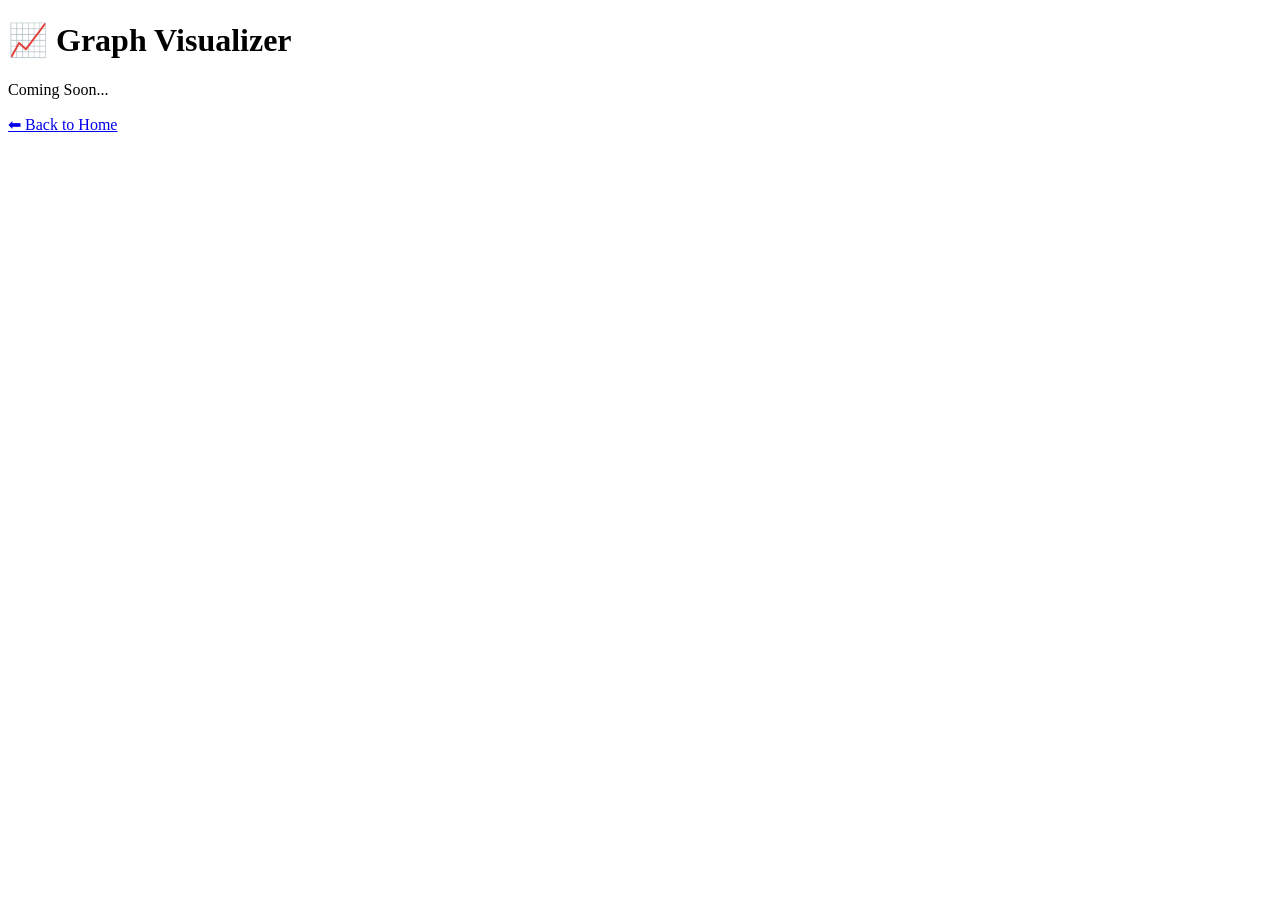
==== Graph/index.html @ 89f8eb1d "Initial commit with sorting visualizer and README" ====
<!DOCTYPE html>
<html lang="en">
<head>
  <meta charset="UTF-8">
  <title>Graph Visualizer</title>
  <link rel="stylesheet" href="style.css">
</head>
<body>
  <div class="container">
    <h1>📈 Graph Visualizer</h1>
    <p>Coming Soon...</p>
    <a href="index.html" class="btn">⬅ Back to Home</a>
  </div>
</body>
</html>
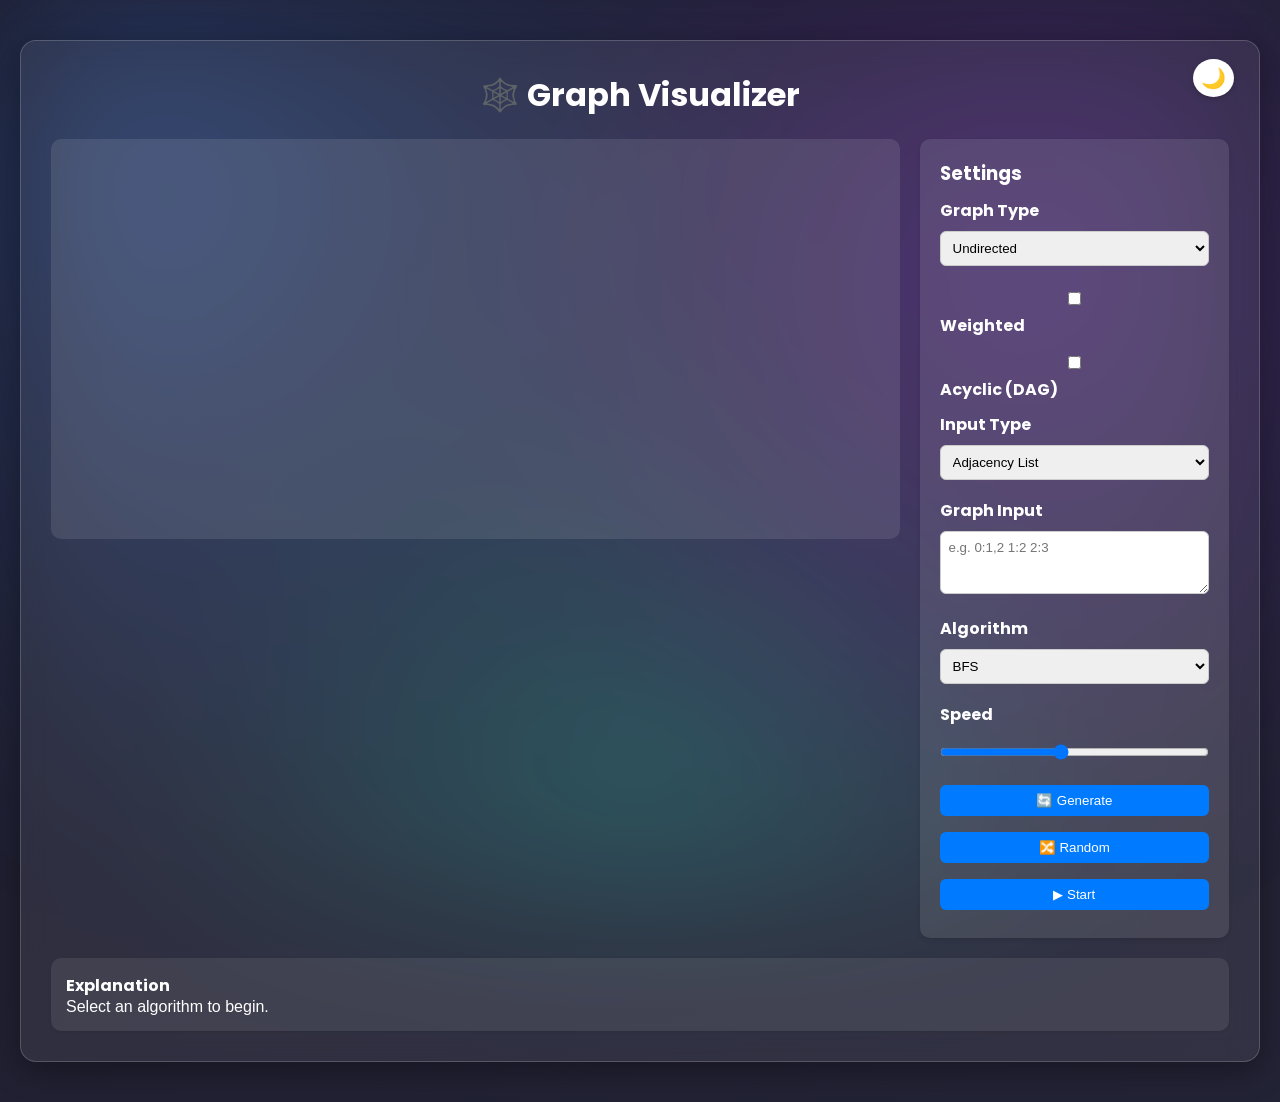
==== commit 3fce44b8: "Initial commit for Graph Visualizer" ====
--- a/Graph/index.html
+++ b/Graph/index.html
@@ -1,15 +1,95 @@
 <!DOCTYPE html>
 <html lang="en">
 <head>
-  <meta charset="UTF-8">
+  <meta charset="UTF-8" />
+  <meta name="viewport" content="width=device-width, initial-scale=1" />
   <title>Graph Visualizer</title>
-  <link rel="stylesheet" href="style.css">
+  <link rel="stylesheet" href="style.css" />
+  <link href="https://fonts.googleapis.com/css2?family=Poppins&display=swap" rel="stylesheet" />
 </head>
 <body>
-  <div class="container">
-    <h1>📈 Graph Visualizer</h1>
-    <p>Coming Soon...</p>
-    <a href="index.html" class="btn">⬅ Back to Home</a>
+  <!-- 🌌 Background -->
+  <div class="bg-blur"></div>
+
+  <div class="glass-card">
+  <h1 class="header animated-title">🕸️ Graph Visualizer</h1>
+
+  <!-- 🌙 Dark Mode (inside card now) -->
+  <div class="theme-toggle inner-toggle">
+    <input type="checkbox" id="mode-toggle" />
+    <label for="mode-toggle">🌙</label>
   </div>
+
+
+    <div class="container">
+      <!-- 📍 Graph Area -->
+      <div class="visual-area" id="graph-canvas">
+        <!-- Nodes & Edges will render here -->
+      </div>
+
+      <!-- ⚙️ Control Panel -->
+      <div class="control-panel">
+        <h3>Settings</h3>
+
+        <label for="graph-type">Graph Type</label>
+        <select id="graph-type">
+          <option value="undirected">Undirected</option>
+          <option value="directed">Directed</option>
+        </select>
+
+        <label>
+          <input type="checkbox" id="weighted-toggle" />
+           Weighted
+          </label>
+
+        <label>
+          <input type="checkbox" id="acyclic-toggle" />
+          Acyclic (DAG)
+        </label>
+
+
+        <label for="input-mode">Input Type</label>
+        <select id="input-mode">
+          <option value="adjacency-list">Adjacency List</option>
+          <option value="adjacency-matrix">Adjacency Matrix</option>
+          <option value="random">Random Graph</option>
+          <option value="custom">Custom Graph</option>
+        </select>
+
+        <label for="graph-input">Graph Input</label>
+        <textarea id="graph-input" rows="3" placeholder="e.g. 0:1,2 1:2 2:3"></textarea>
+
+        <label for="algo-select">Algorithm</label>
+        <select id="algo-select">
+          <option value="bfs">BFS</option>
+          <option value="dfs">DFS</option>
+          <option value="topo">Topological Sort</option>
+          <option value="dijkstra">Dijkstra</option>
+          <option value="bellman-ford">Bellman-Ford</option>
+        </select>
+
+        <label for="speed-slider">Speed</label>
+        <input type="range" id="speed-slider" min="1" max="10" value="5" />
+
+        <button id="generate-graph">🔄 Generate</button>
+        <button id="random-graph">🔀 Random</button>
+        <button id="start-visualization">▶ Start</button>
+      </div>
+    </div>
+    <!-- 🧾 Output Path Section (hidden by default) -->
+    <div id="output-box" class="output-card" style="display: none;">
+      <h4>🔍 Output</h4>
+      <pre id="output-content">Path or result will appear here...</pre>
+    </div>
+
+    <!-- 📘 Explanation -->
+    <div class="explanation-box">
+      <h4>Explanation</h4>
+      <p id="algo-description">Select an algorithm to begin.</p>
+    </div>
+  </div>
+
+  <script type="module" src="script.js"></script>
 </body>
 </html>
+
--- a/Graph/style.css
+++ b/Graph/style.css
@@ -0,0 +1,401 @@
+@import url('https://fonts.googleapis.com/css2?family=Poppins:wght@300;400;600&display=swap');
+
+* {
+  margin: 0;
+  padding: 0;
+  box-sizing: border-box;
+}
+
+body {
+  font-family: 'Poppins', sans-serif;
+  background: linear-gradient(to bottom right, #1e1e2f, #232336);
+  padding: 40px 20px;
+  position: relative;
+  min-height: 100vh;
+}
+
+/* 🌌 Background blurry blobs */
+.bg-blur {
+  position: fixed;
+  top: 0; left: 0;
+  width: 100%;
+  height: 100%;
+  background: radial-gradient(circle at 10% 20%, #3b82f6 0%, transparent 50%),
+              radial-gradient(circle at 80% 30%, #9333ea 0%, transparent 50%),
+              radial-gradient(circle at 50% 90%, #14b8a6 0%, transparent 50%);
+  filter: blur(80px);
+  opacity: 0.3;
+  z-index: 0;
+}
+
+/* 💎 Glass wrapper */
+.glass-card {
+  position: relative;
+  z-index: 1;
+  background: rgba(255, 255, 255, 0.07);
+  box-shadow: 0 8px 32px rgba(0, 0, 0, 0.37);
+  backdrop-filter: blur(12px);
+  -webkit-backdrop-filter: blur(12px);
+  border-radius: 16px;
+  padding: 30px;
+  max-width: 1400px;
+  margin: auto;
+  border: 1px solid rgba(255, 255, 255, 0.18);
+  animation: slideIn 0.6s ease-out;
+}
+
+@keyframes slideIn {
+  from {
+    opacity: 0;
+    transform: translateY(50px);
+  }
+  to {
+    opacity: 1;
+    transform: translateY(0);
+  }
+}
+
+/* Heading */
+.header {
+  text-align: center;
+  font-size: 2rem;
+  margin-bottom: 20px;
+  color: #fff;
+}
+
+.animated-title {
+  animation: zoomBounce 0.9s ease-out;
+  transform-origin: center;
+}
+
+@keyframes zoomBounce {
+  0%   { transform: scale(0.3); opacity: 0; }
+  50%  { transform: scale(1.2); opacity: 1; }
+  70%  { transform: scale(0.9); }
+  100% { transform: scale(1); }
+}
+
+/* Layout */
+.container {
+  display: flex;
+  justify-content: space-between;
+  gap: 20px;
+  flex-wrap: wrap;
+}
+
+/* 👁️ Visual Canvas */
+.visual-area {
+  flex: 3;
+  background-color: rgba(255, 255, 255, 0.1);
+  border-radius: 10px;
+  padding: 20px;
+  display: flex;
+  align-items: center;
+  justify-content: center;
+  height: 400px;
+  width: 100%;        /* ✅ Force full width */
+  max-width: 100%;    /* ✅ Prevent overflow */
+  position: relative;
+  overflow: hidden;
+}
+
+
+/* ⚙️ Control Panel */
+.control-panel {
+  flex: 1;
+  background-color: rgba(255, 255, 255, 0.1);
+  padding: 20px;
+  border-radius: 10px;
+  min-width: 280px;
+  box-shadow: 0px 2px 5px rgba(0,0,0,0.1);
+  color: #fff;
+}
+
+.control-panel label {
+  font-weight: bold;
+  margin-top: 10px;
+  display: block;
+}
+
+.control-panel input,
+.control-panel select,
+.control-panel button,
+.control-panel textarea {
+  width: 100%;
+  margin: 8px 0;
+  padding: 8px;
+  border-radius: 6px;
+  border: 1px solid #ccc;
+  box-sizing: border-box;
+  font-family: 'Poppins', sans-serif;
+}
+
+.control-panel textarea {
+  resize: vertical;
+}
+
+.control-panel button {
+  background-color: #007bff;
+  color: white;
+  border: none;
+  cursor: pointer;
+  transition: background 0.3s ease;
+}
+
+.control-panel button:hover {
+  background-color: #0056b3;
+}
+
+.control-panel button:active {
+  transform: scale(0.97);
+  box-shadow: inset 0 2px 4px rgba(0,0,0,0.2);
+}
+
+.control-panel input[type="range"],
+.control-panel select {
+  cursor: pointer;
+}
+
+/* 📘 Explanation Box */
+.explanation-box {
+  margin-top: 20px;
+  background-color: rgba(255, 255, 255, 0.08);
+  padding: 15px;
+  border-radius: 10px;
+  box-shadow: 0px 1px 3px rgba(0,0,0,0.1);
+  color: #fff;
+}
+
+/* 🌙 Dark Mode */
+body.dark {
+  background: linear-gradient(to bottom right, #0c0c18, #1e1e2f);
+  color: #fff;
+}
+
+body.dark .glass-card,
+body.dark .visual-area,
+body.dark .control-panel,
+body.dark .explanation-box {
+  background: rgba(255, 255, 255, 0.05);
+  border-color: rgba(255, 255, 255, 0.1);
+  color: #fff;
+}
+
+body.dark .control-panel button {
+  background-color: #3b82f6;
+}
+
+body.dark .control-panel button:hover {
+  background-color: #2563eb;
+}
+
+/* 🌗 Dark Mode Toggle */
+.theme-toggle {
+  position: fixed;
+  top: 20px;
+  right: 30px;
+  z-index: 99;
+}
+/* ✅ Toggle when placed INSIDE the glass card (like Sorting Visualizer) */
+.theme-toggle.inner-toggle {
+  position: absolute;
+  top: 25px;
+  right: 25px;
+  z-index: 2;
+}
+
+.theme-toggle input {
+  display: none;
+}
+
+.theme-toggle label {
+  background: #fff;
+  color: #000;
+  font-size: 20px;
+  border-radius: 50%;
+  padding: 8px;
+  cursor: pointer;
+  transition: background 0.3s ease;
+  box-shadow: 0 2px 5px rgba(0,0,0,0.2);
+}
+
+body.dark .theme-toggle label {
+  background: #222;
+  color: #fff;
+}
+
+/* 🕸️ Graph Nodes */
+.node {
+  position: absolute;
+  width: 40px;
+  height: 40px;
+  background-color: #f39c12;
+  border-radius: 50%;
+  color: white;
+  display: flex;
+  align-items: center;
+  justify-content: center;
+  font-weight: bold;
+  font-size: 16px;
+  z-index: 2;
+  cursor: pointer;
+  transition: transform 0.3s ease, background-color 0.3s ease;
+  box-shadow: 0 0 8px rgba(0, 0, 0, 0.4);
+}
+
+.node.visited {
+  background-color: #3498db;
+}
+
+.node.current {
+  background-color: #2ecc71;
+  transform: scale(1.2);
+}
+
+.node.final {
+  background-color: #28a745 !important;
+  box-shadow: 0 0 10px #28a745aa;
+}
+
+.node span {
+  pointer-events: none;
+  user-select: none;
+}
+
+/* ➰ Graph Edges */
+.edge {
+  position: absolute;
+  height: 2px;
+  background-color: #ffffffaa;
+  transform-origin: 0% 0%;
+  z-index: 1;
+}
+
+.edge.directed::after {
+  content: '';
+  position: absolute;
+  right: 0;
+  top: 50%;
+  transform: translateY(-50%) rotate(45deg);
+  border: 5px solid transparent;
+  border-left-color: #fff;
+}
+
+/* Edge Weight Label */
+.edge-label {
+  position: absolute;
+  background: #000000a0;
+  color: white;
+  padding: 2px 6px;
+  font-size: 12px;
+  border-radius: 4px;
+  transform: translate(-50%, -50%);
+  z-index: 3;
+  pointer-events: none;
+}
+
+/* Highlighted Edge */
+.edge.active {
+  background-color: #00bcd4;
+  box-shadow: 0 0 6px #00bcd4aa;
+}
+/* ✅ Responsive Fixes */
+@media (max-width: 768px) {
+  .container {
+    flex-direction: column;
+    align-items: stretch;
+  }
+
+  .visual-area {
+    width: 100%;
+    height: 300px; /* smaller height on small screen */
+    margin-bottom: 20px;
+  }
+
+  .control-panel {
+    width: 100%;
+  }
+
+  .glass-card {
+    padding: 20px;
+  }
+
+  .theme-toggle {
+    top: 15px;
+    right: 20px;
+  }
+}
+@media (max-width: 500px) {
+  .glass-card {
+    margin: 10px;
+    border-radius: 10px;
+    padding: 15px;
+  }
+}
+
+/* 🌓 Dark Mode Node Color Override */
+body.dark .node {
+  background-color: #3b82f6; /* Neon blue */
+  box-shadow: 0 0 12px #3b82f6aa;
+}
+
+body.dark .node.current {
+  background-color: #10b981; /* Teal for active node */
+}
+
+body.dark .node.visited {
+  background-color: #6366f1; /* Indigo-ish visited */
+}
+
+body.dark .node.final {
+  background-color: #22c55e !important; /* Green finish */
+  box-shadow: 0 0 10px #22c55eaa;
+}
+body.dark .edge {
+  background-color: #94a3b8; /* light slate */
+}
+
+body.dark .edge.active {
+  background-color: #38bdf8;
+  box-shadow: 0 0 8px #38bdf8aa;
+}
+/* 📱 Stop the graph canvas collapsing on narrow screens  */
+@media (max-width: 900px) {
+  /* 1️⃣  Take the canvas out of the flex shrink game        */
+  .visual-area {
+    flex: 0 0 auto !important;   /*  0 0 auto  = no grow, no shrink  */
+    width: 100%   !important;    /*  full width in the column layout */
+    min-height: 300px !important;/*  never shorter than this         */
+    height: 300px   !important;   /*  let content / min‑height drive  */
+    overflow: auto;
+  }
+  
+  /* 2️⃣  Stack layout like sorting visualizer                 */
+  .container {
+    flex-direction: column !important;
+    align-items: stretch   !important;
+  }
+
+  /* 3️⃣  Control panel takes full width underneath             */
+  .control-panel {
+    width: 100% !important;
+  }
+}
+/* 🧾 Output Card Styles */
+.output-card {
+  background-color: rgba(255, 255, 255, 0.08);
+  color: #fff;
+  padding: 15px;
+  margin-top: 20px;
+  border-radius: 10px;
+  font-family: 'Poppins', sans-serif;
+  box-shadow: 0px 2px 4px rgba(0,0,0,0.2);
+  white-space: pre-wrap;
+}
+
+/* 🌙 Dark mode compatible */
+body.dark .output-card {
+  background-color: rgba(255, 255, 255, 0.05);
+  color: #fff;
+}
+
